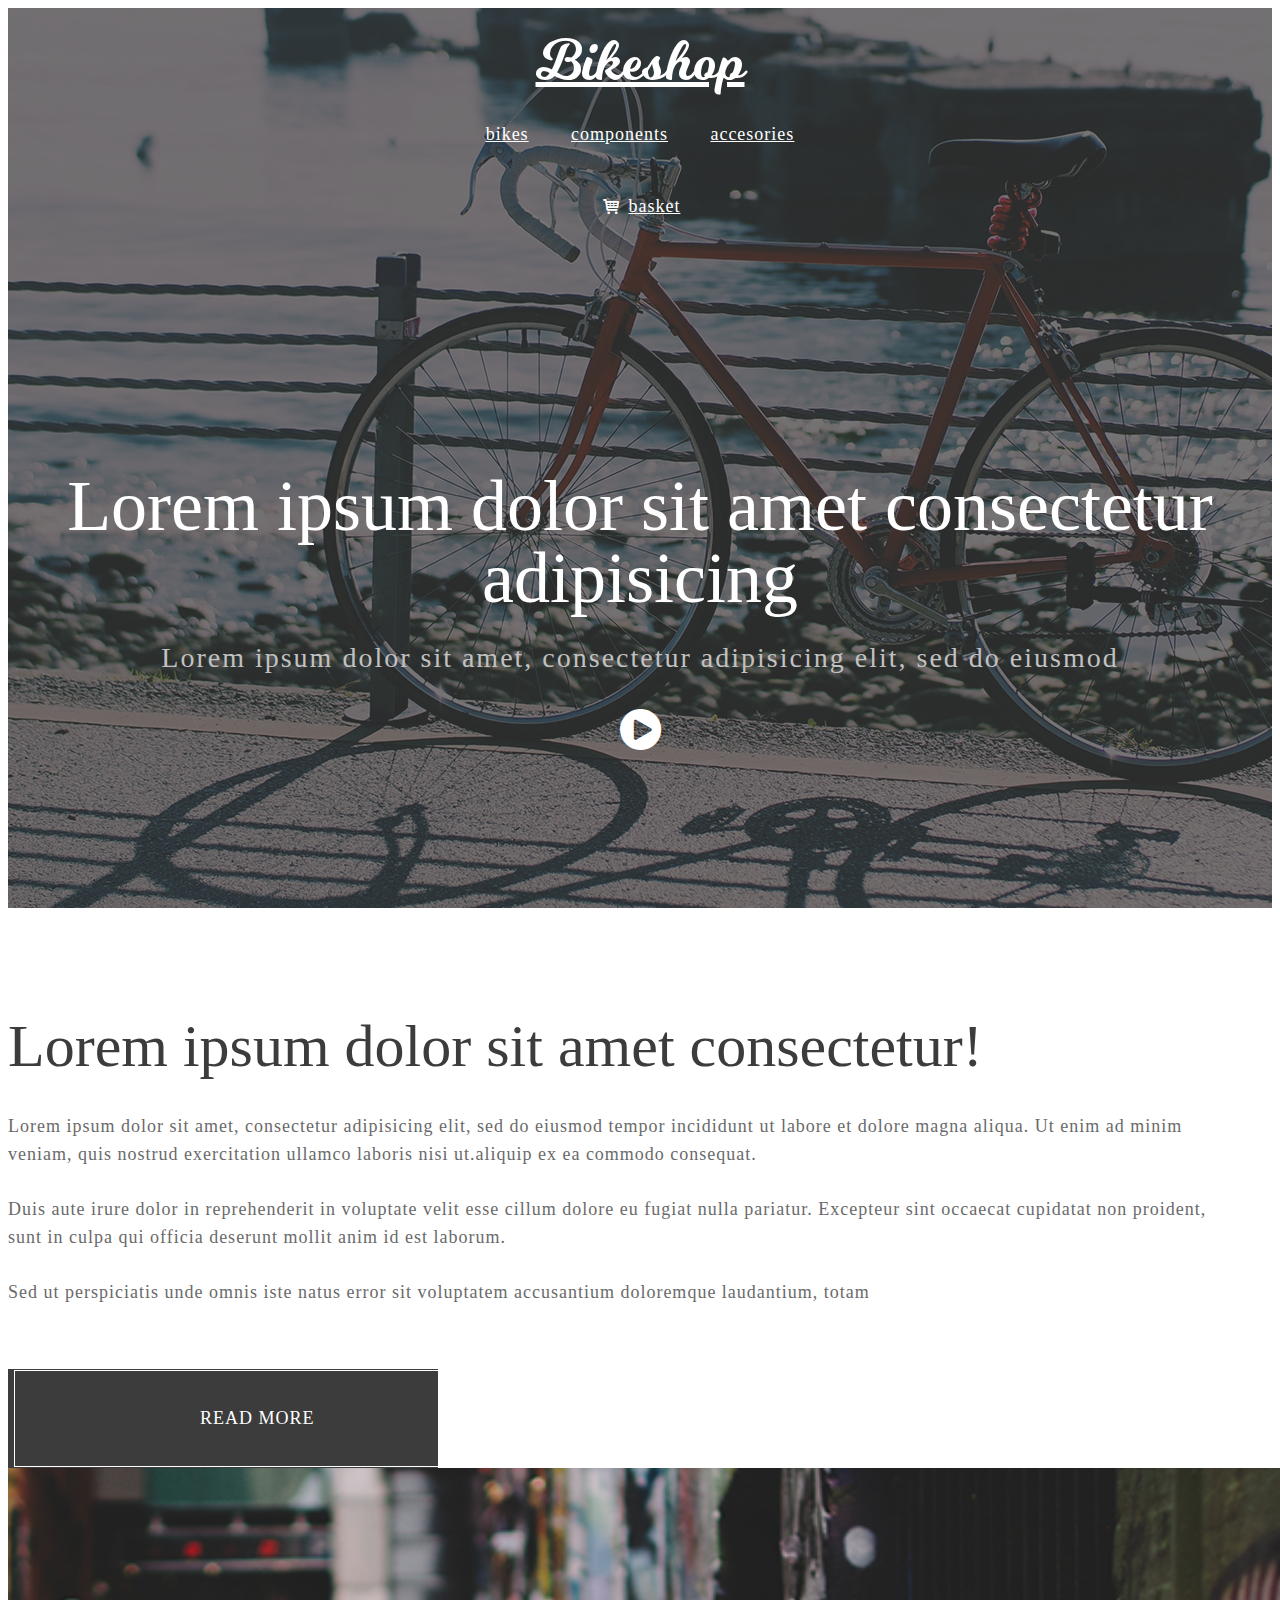
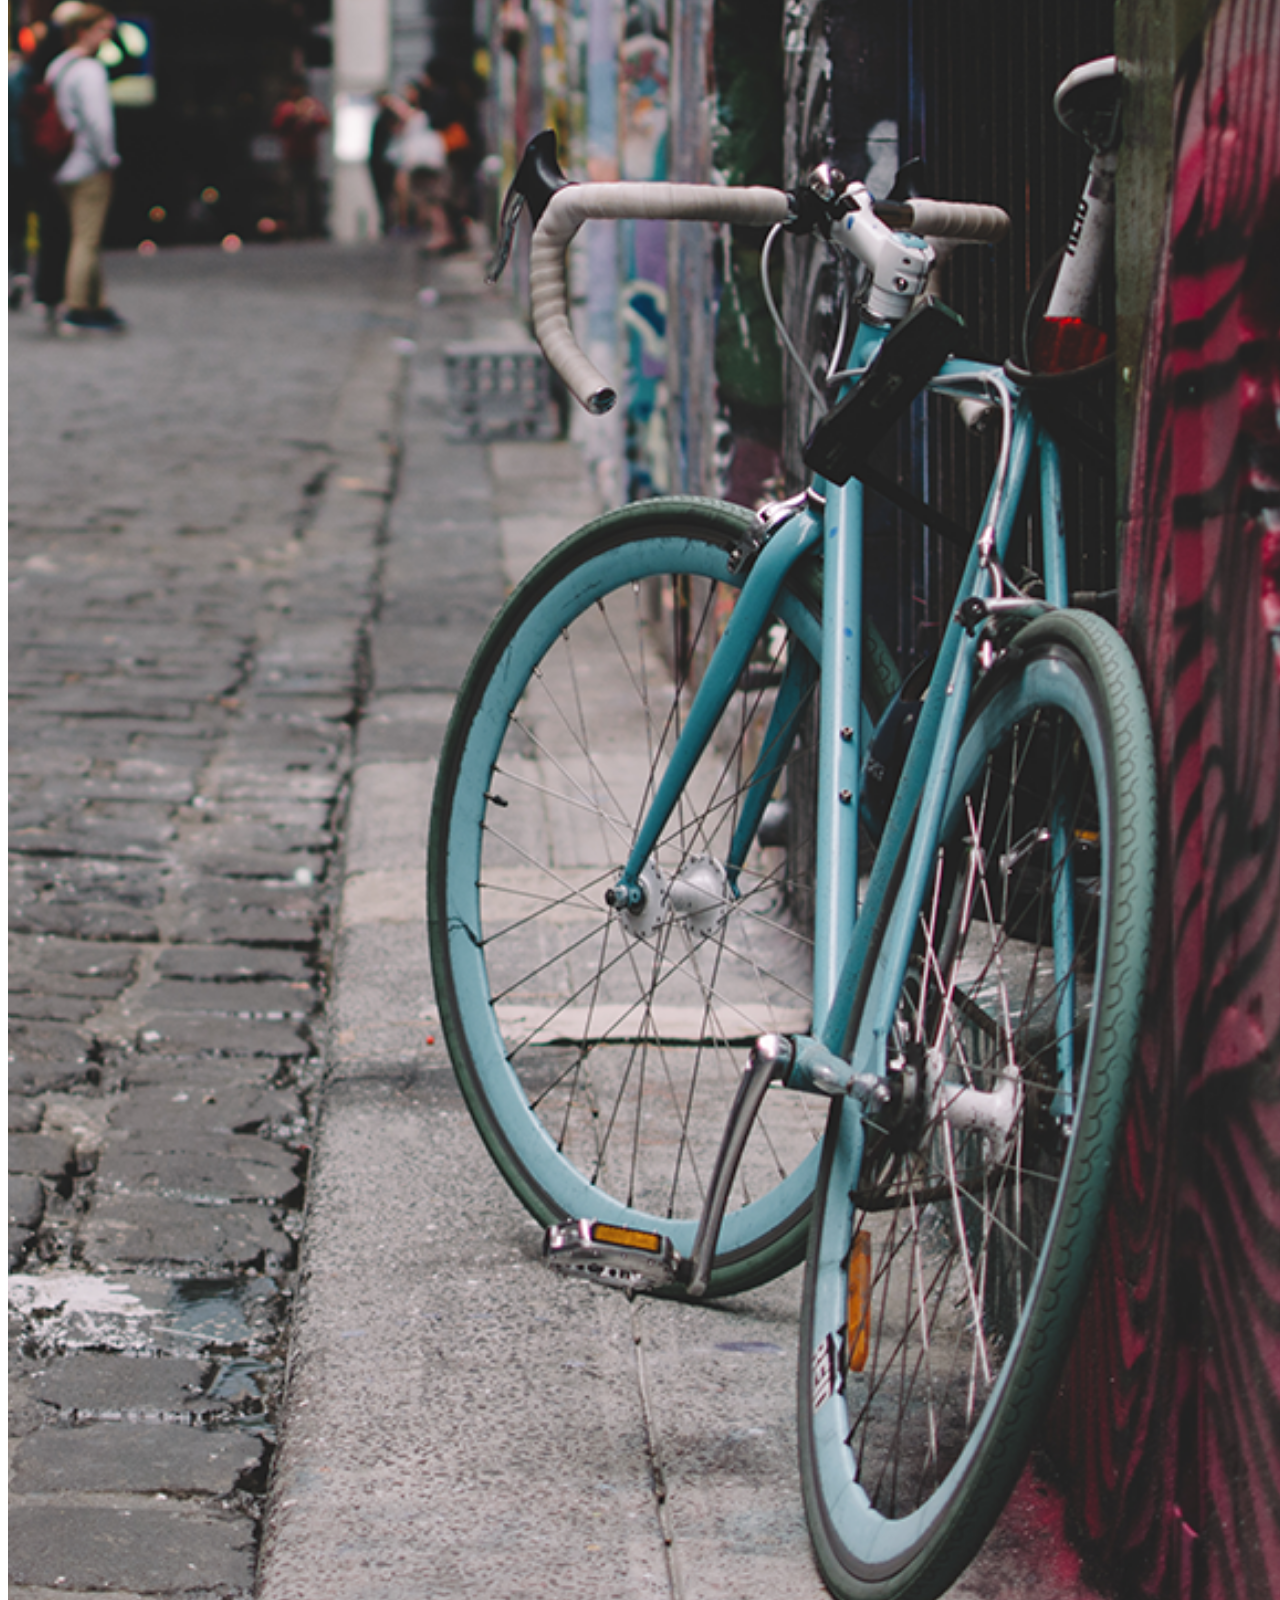
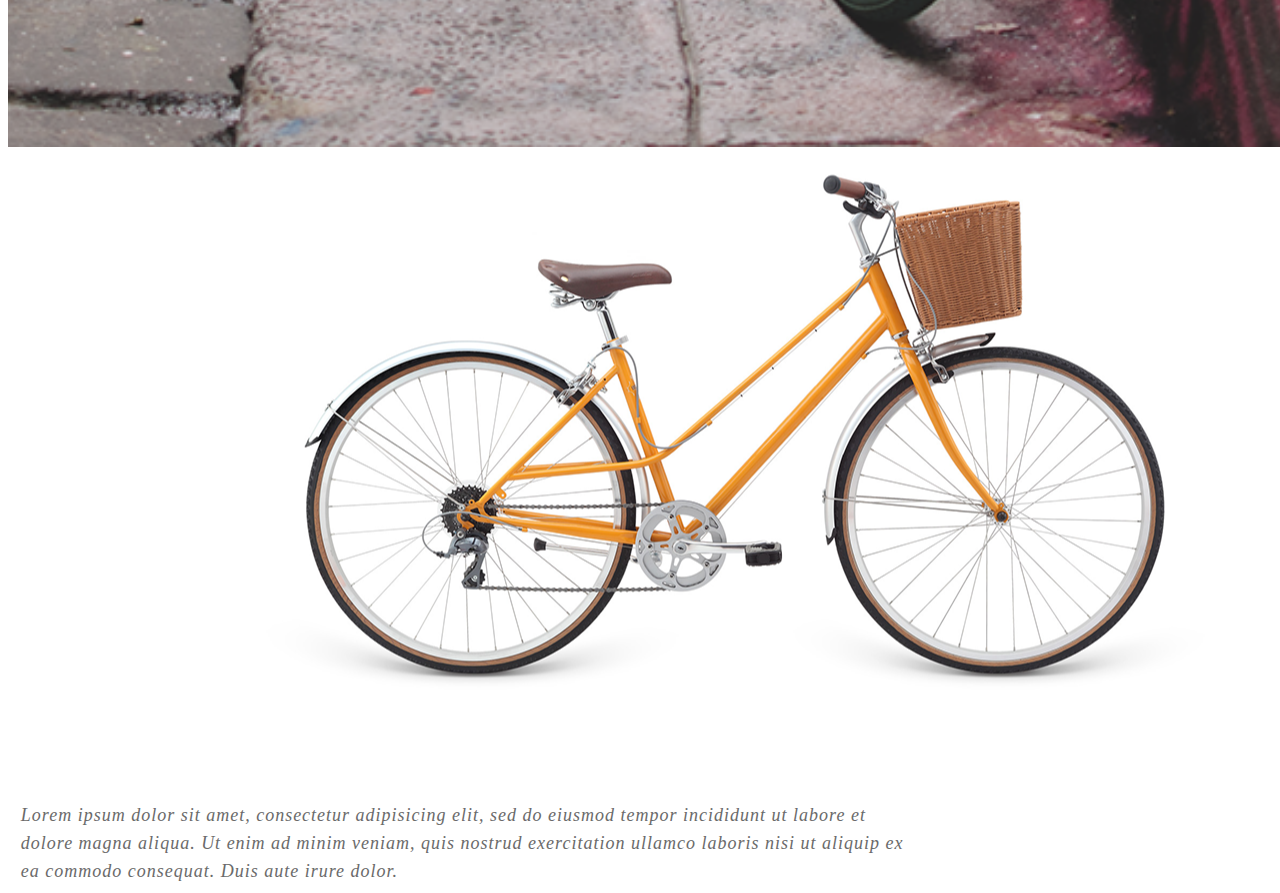
==== index.html @ 8b3dc857 "Add files" ====
<!DOCTYPE html>
<html lang="en">

<head>
    <meta charset="UTF-8">
    <meta name="viewport" content="width=device-width, initial-scale=1.0">
    <meta http-equiv="X-UA-Compatible" content="ie=edge">

    <title>Bikeshop</title>
    
    <!-- bootstrap & styles -->
    <link rel="stylesheet" href="main.css">
    <link rel="stylesheet" href="fontello/css/fontello.css">
    <link href="https://stackpath.bootstrapcdn.com/bootstrap/4.1.3/css/bootstrap.min.css" rel="stylesheet" integrity="sha384-MCw98/SFnGE8fJT3GXwEOngsV7Zt27NXFoaoApmYm81iuXoPkFOJwJ8ERdknLPMO" crossorigin="anonymous">
    
    
    
    

</head>

<body>

    <header>
        <div class="container-fluid">
            <div class="nav row">
                <div class="col-xl-4">
                    <a class="logo" href="index.html">Bikeshop</a>
                </div>
                <div class="col-xl-4">
                    <a class="menu" href="#">bikes</a>
                    <a class="menu" href="#">components</a>
                    <a class="menu" href="#">accesories</a>
                </div>
                <div class="col-xl-4">
                    <i class="icon-basket"></i>
                    <a class="basket" href="#">basket</a>
                </div>
            </div>
            <div class="content row justify-content-center">
                <div class="col-xl-8 ">
                    <h1>
                        Lorem ipsum dolor sit amet consectetur adipisicing
                    </h1>
                    <h3>
                        Lorem ipsum dolor sit amet, consectetur adipisicing elit, sed do eiusmod 
                    </h3>
                    <i class="icon-play-circled"></i>
                </div>
            </div>
        </div>
    </header>

    <section class="first-section">
        <div class="container">
            <div class="row">
                <div class="col-xl-6">
                    <h2>
                        Lorem ipsum dolor sit amet consectetur!
                    </h2>
                    <p>
                        Lorem ipsum dolor sit amet, consectetur adipisicing elit, sed do eiusmod tempor incididunt ut labore et dolore magna aliqua. Ut enim ad minim veniam, quis nostrud exercitation ullamco laboris nisi ut.aliquip ex ea commodo consequat. 
                    </p>
                    <p>
                        Duis aute irure dolor in reprehenderit in voluptate velit esse cillum dolore eu fugiat nulla pariatur. Excepteur sint occaecat cupidatat non proident, sunt in culpa qui officia deserunt mollit anim id est laborum.
                    </p>
                    <p>
                        Sed ut perspiciatis unde omnis iste natus error sit voluptatem accusantium doloremque laudantium, totam 
                    </p>
                    <button>
                        <p>READ MORE</p> 
                    </button>
                </div>
                <div class="col-xl-6">
                    <img src="pictures/bike1.png">
                </div>
            </div>
        </div>
    </section>
    <section class="second-section">
        <div class="container-fluid">
            <div class="row">
                <div class="col-xl-6 left">
                </div>
                <div class="col-xl-6 right">
                    <p>
                        Lorem ipsum dolor sit amet, consectetur adipisicing elit, sed do eiusmod tempor incididunt ut labore et dolore magna aliqua. Ut enim ad minim veniam, quis nostrud exercitation ullamco laboris nisi ut aliquip ex ea commodo consequat. Duis aute irure dolor.
                    </p>
                </div>
            </div>
        </div>
    </section>
</body>
</html>
---- main.css ----
@font-face {
  font-family: "Milkshake";
  src: url(fonts/Milkshake\ 400.ttf); }
body {
  background-color: #fff; }

header .container-fluid {
  background-image: url("pictures/bike0.png");
  background-repeat: no-repeat;
  background-position: center;
  height: 100vh; }
  header .container-fluid .nav {
    padding-top: 2vh; }
    header .container-fluid .nav .col-xl-4 {
      text-align: center; }
      header .container-fluid .nav .col-xl-4 a {
        line-height: 72px; }
      header .container-fluid .nav .col-xl-4 .logo {
        font-size: 56px;
        color: #fff;
        font-family: "Milkshake"; }
      header .container-fluid .nav .col-xl-4 .menu:nth-child(2) {
        margin: 0 3vw; }
      header .container-fluid .nav .col-xl-4 .menu {
        font-size: 18px;
        letter-spacing: 1px;
        color: #ffffff;
        font-family: "Ubuntu";
        font-weight: 400; }
      header .container-fluid .nav .col-xl-4 .icon-basket {
        color: #fff;
        padding-right: 0.2vw; }
      header .container-fluid .nav .col-xl-4 .basket {
        font-size: 18px;
        letter-spacing: 1px;
        color: #ffffff;
        font-family: "Ubuntu";
        font-weight: 400; }
  header .container-fluid .content {
    position: relative;
    top: 28%;
    transform: translateY(-25%); }
    header .container-fluid .content .col-xl-8 {
      text-align: center; }
      header .container-fluid .content .col-xl-8 h1 {
        font-size: 72px;
        line-height: 72px;
        color: #fff;
        font-family: "Old Standard TT";
        font-weight: 400;
        margin-bottom: 2vh; }
      header .container-fluid .content .col-xl-8 h3 {
        font-size: 28px;
        letter-spacing: 2px;
        color: #c2c1c1;
        font-family: "Ubuntu";
        font-weight: 300; }
      header .container-fluid .content .col-xl-8 .icon-play-circled {
        color: #fff;
        font-size: -webkit-xxx-large;
        transition: .5s ease-in-out; }
        header .container-fluid .content .col-xl-8 .icon-play-circled:hover {
          color: #3c3c3c; }

.first-section {
  margin-top: 12vh; }
  .first-section .container .row .col-xl-6 h2 {
    font-size: 60px;
    line-height: 60px;
    color: #3c3c3c;
    font-family: "Old Standard TT";
    font-weight: 400;
    margin: 10vh 0 4vh 0; }
  .first-section .container .row .col-xl-6 p:nth-child(3) {
    padding: 1vh 0; }
  .first-section .container .row .col-xl-6 p {
    font-size: 18px;
    letter-spacing: 1px;
    line-height: 28px;
    color: #6a6a6a;
    font-family: "Ubuntu";
    font-weight: 300;
    width: 95%; }
  .first-section .container .row .col-xl-6 button {
    width: 34%;
    height: 9%;
    margin-top: 5vh;
    border: none;
    font-size: 18px;
    letter-spacing: 1px;
    color: #ffffff;
    background-color: #3c3c3c;
    font-family: "Ubuntu";
    font-weight: 400; }
    .first-section .container .row .col-xl-6 button p {
      text-align: center;
      width: 100%;
      margin: auto;
      color: #fff;
      border: 1px solid #fff;
      padding: 8%; }
  .first-section .container .row .col-xl-6 img {
    width: 120%; }

.second-section .container-fluid .row .left {
  content: "";
  background-image: url("pictures/bike2.png");
  background-repeat: no-repeat;
  background-position: right;
  height: 560px; }
.second-section .container-fluid .row .right p {
  font-size: 18px;
  letter-spacing: 1px;
  line-height: 28px;
  color: #6a6a6a;
  font-family: "Ubuntu";
  font-weight: 300;
  width: 70%;
  margin: 10vh 0 0 1vw;
  font-style: italic; }

/*# sourceMappingURL=main.css.map */
---- fontello/css/fontello.css ----
@font-face {
  font-family: 'fontello';
  src: url('../font/fontello.eot?78128452');
  src: url('../font/fontello.eot?78128452#iefix') format('embedded-opentype'),
       url('../font/fontello.woff2?78128452') format('woff2'),
       url('../font/fontello.woff?78128452') format('woff'),
       url('../font/fontello.ttf?78128452') format('truetype'),
       url('../font/fontello.svg?78128452#fontello') format('svg');
  font-weight: normal;
  font-style: normal;
}
/* Chrome hack: SVG is rendered more smooth in Windozze. 100% magic, uncomment if you need it. */
/* Note, that will break hinting! In other OS-es font will be not as sharp as it could be */
/*
@media screen and (-webkit-min-device-pixel-ratio:0) {
  @font-face {
    font-family: 'fontello';
    src: url('../font/fontello.svg?78128452#fontello') format('svg');
  }
}
*/
 
 [class^="icon-"]:before, [class*=" icon-"]:before {
  font-family: "fontello";
  font-style: normal;
  font-weight: normal;
  speak: none;
 
  display: inline-block;
  text-decoration: inherit;
  width: 1em;
  margin-right: .2em;
  text-align: center;
  /* opacity: .8; */
 
  /* For safety - reset parent styles, that can break glyph codes*/
  font-variant: normal;
  text-transform: none;
 
  /* fix buttons height, for twitter bootstrap */
  line-height: 1em;
 
  /* Animation center compensation - margins should be symmetric */
  /* remove if not needed */
  margin-left: .2em;
 
  /* you can be more comfortable with increased icons size */
  /* font-size: 120%; */
 
  /* Font smoothing. That was taken from TWBS */
  -webkit-font-smoothing: antialiased;
  -moz-osx-font-smoothing: grayscale;
 
  /* Uncomment for 3D effect */
  /* text-shadow: 1px 1px 1px rgba(127, 127, 127, 0.3); */
}
 
.icon-basket:before { content: '\e800'; } /* '' */
.icon-play-circled:before { content: '\f144'; } /* '' */
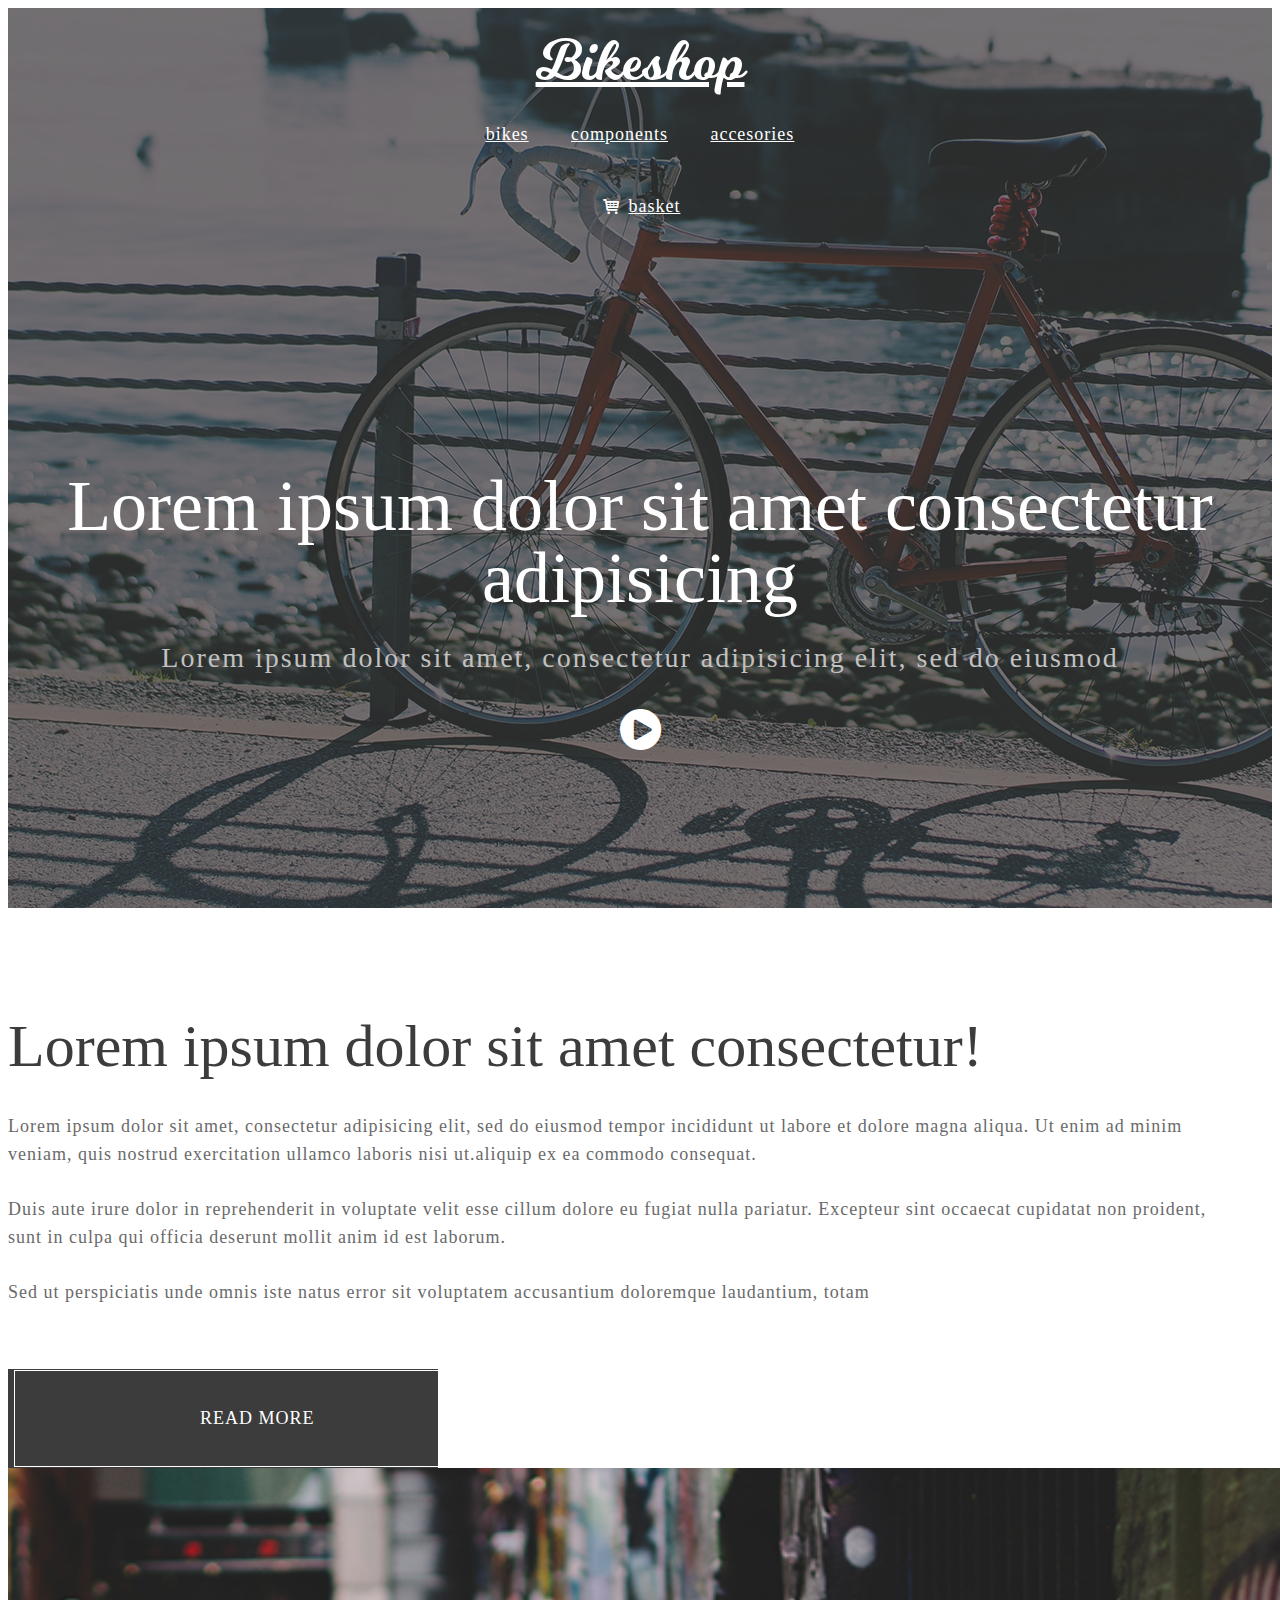
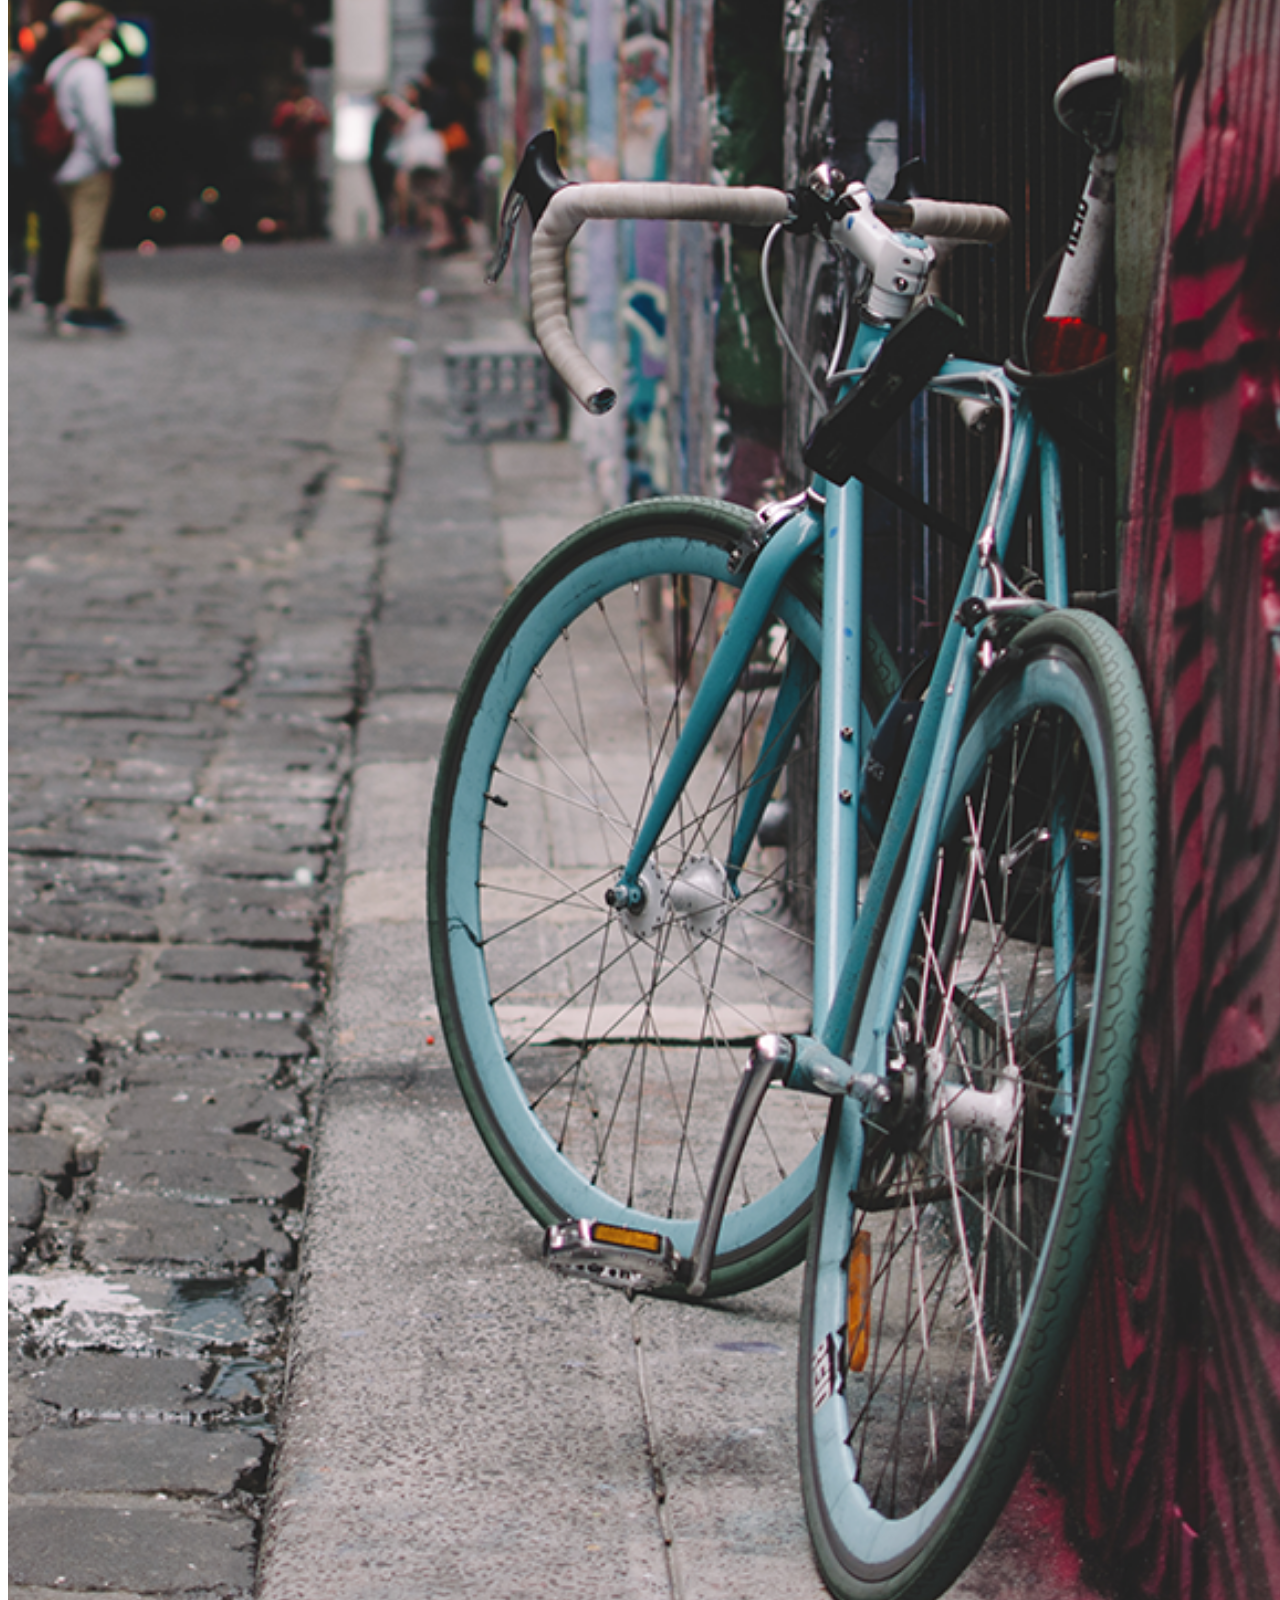
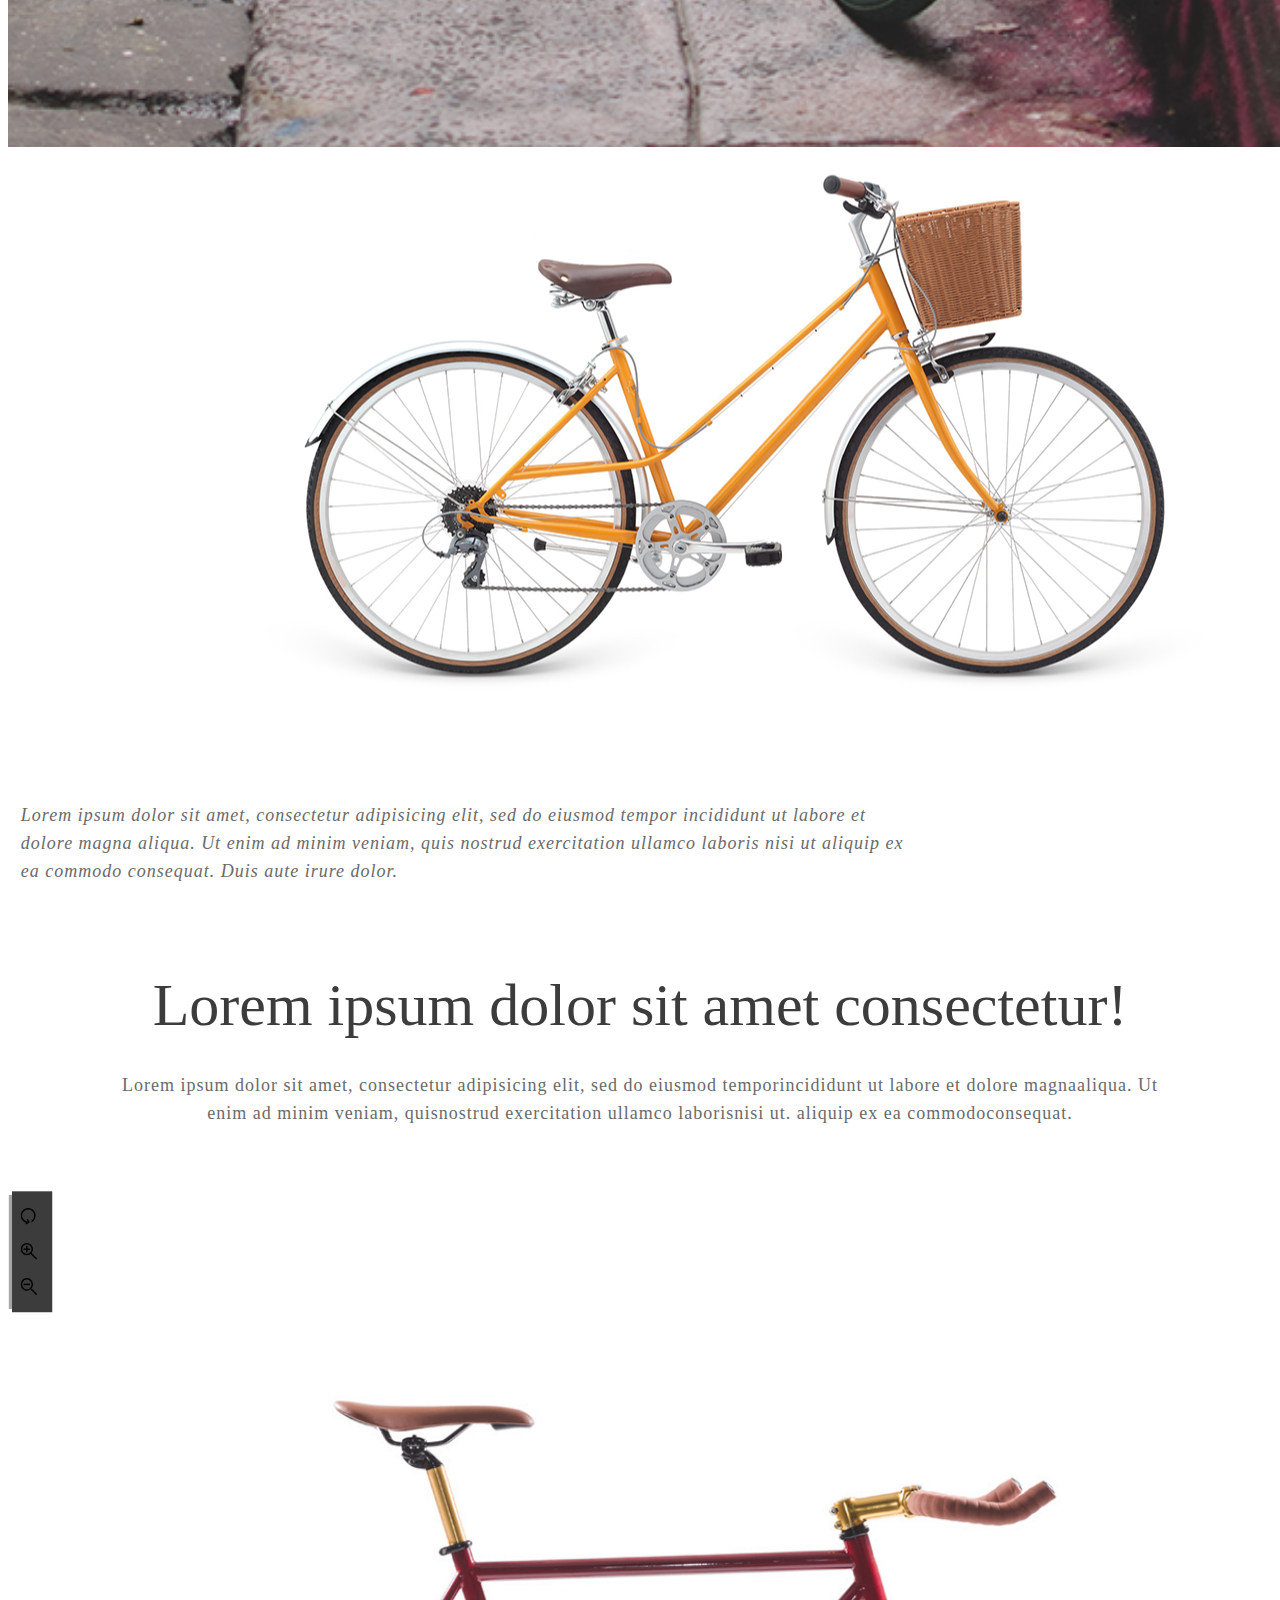
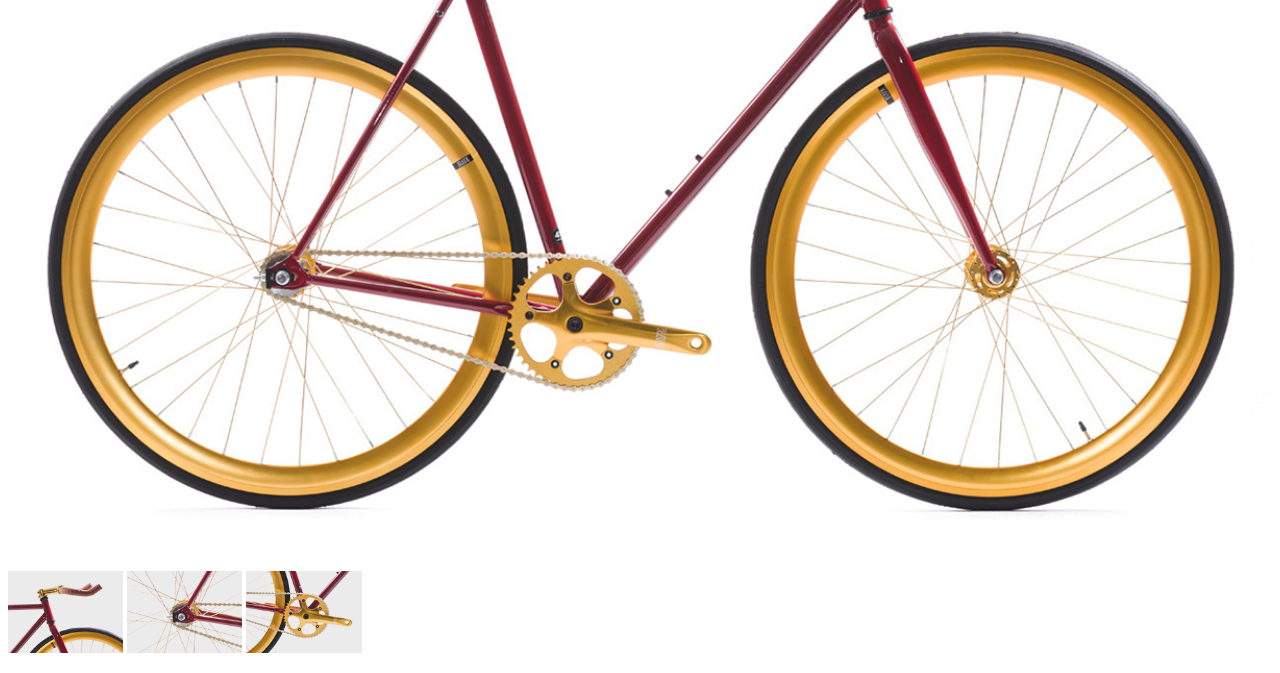
==== commit 8b6ec56f: "add third-section" ====
--- a/index.html
+++ b/index.html
@@ -90,5 +90,33 @@
             </div>
         </div>
     </section>
+    <section class="third-section">
+        <div class="container">
+            <div class="row">
+                
+                <h2>
+                    Lorem ipsum dolor sit amet consectetur!
+                </h2>
+                <p>
+                    Lorem ipsum dolor sit amet, consectetur adipisicing elit, sed do eiusmod temporincididunt ut labore et dolore magnaaliqua. Ut enim ad minim veniam, quisnostrud exercitation ullamco laborisnisi ut. aliquip ex ea commodoconsequat. 
+                </p>
+            </div>
+        </div>
+        <div class="container-fluid">
+            <div class="row">
+                <div class="col d-flex align-items-start justify-content-center flex-column">
+                    <img class="p1" src="pictures/bike3.png">
+                </div>
+                <div class="col-xl-8">
+                    <img src="pictures/bike4.png">
+                </div>
+                <div class="col d-flex align-items-end justify-content-center flex-column">
+                    <img class="p-2" src="pictures/bike5.png">
+                    <img class="p-2" src="pictures/bike6.png">
+                    <img class="p-2" src="pictures/bike7.png">
+                </div>
+            </div>
+        </div>
+    </section>
 </body>
 </html>--- a/main.css
+++ b/main.css
@@ -119,4 +119,33 @@
   margin: 10vh 0 0 1vw;
   font-style: italic; }
 
+.third-section .container .row h2 {
+  font-size: 60px;
+  line-height: 60px;
+  color: #3c3c3c;
+  font-family: "Old Standard TT";
+  font-weight: 400;
+  text-align: center;
+  margin: 10vh auto 4vh auto; }
+.third-section .container .row p {
+  font-size: 18px;
+  letter-spacing: 1px;
+  line-height: 28px;
+  color: #6a6a6a;
+  font-family: "Ubuntu";
+  font-weight: 300;
+  width: 82%;
+  margin: 0 auto 7vh auto;
+  text-align: center; }
+.third-section .container-fluid .row .col, .third-section .container-fluid .row .col-xl-8 {
+  padding-right: 0;
+  padding-left: 0; }
+.third-section .container-fluid .row .col .p1 {
+  width: 3.5vw; }
+.third-section .container-fluid .row .col .p-2 {
+  padding: 0.5rem 0 !important;
+  width: 9vw; }
+.third-section .container-fluid .row .col-xl-8 img {
+  width: 100%; }
+
 /*# sourceMappingURL=main.css.map */
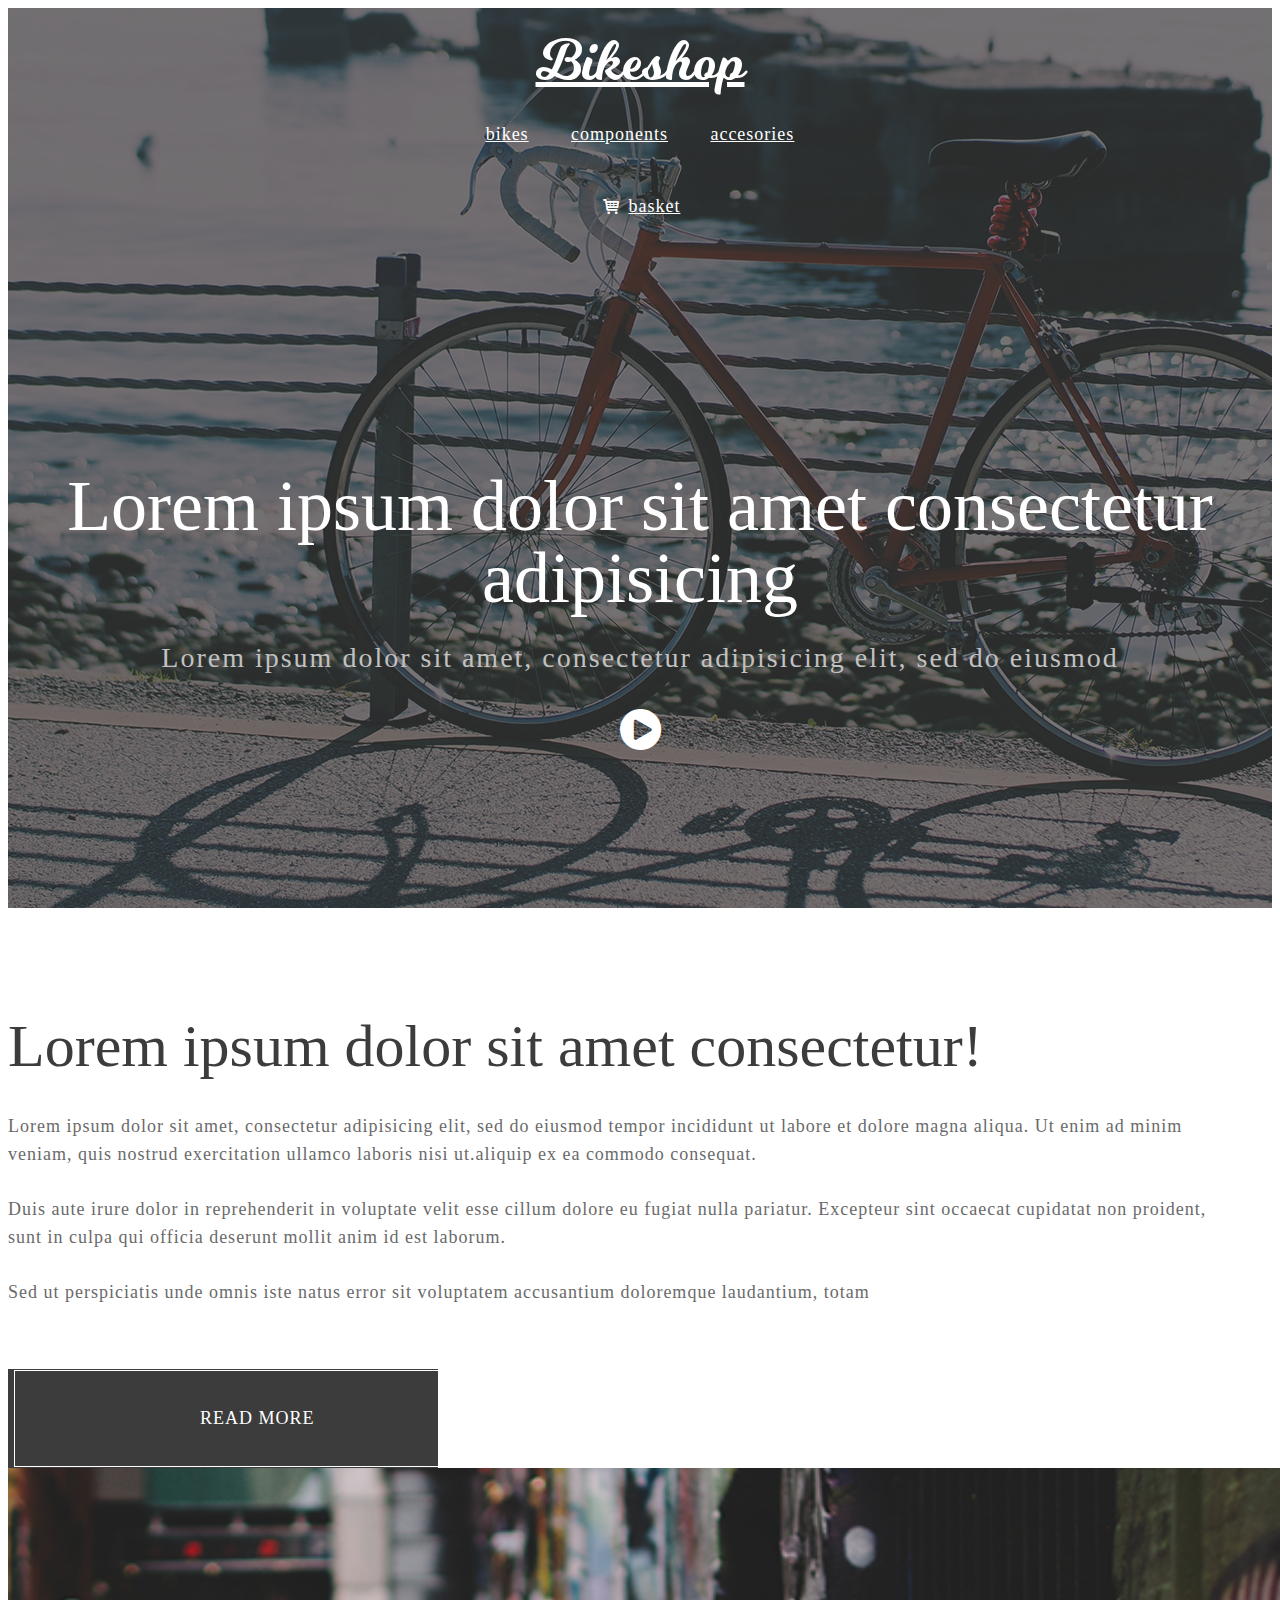
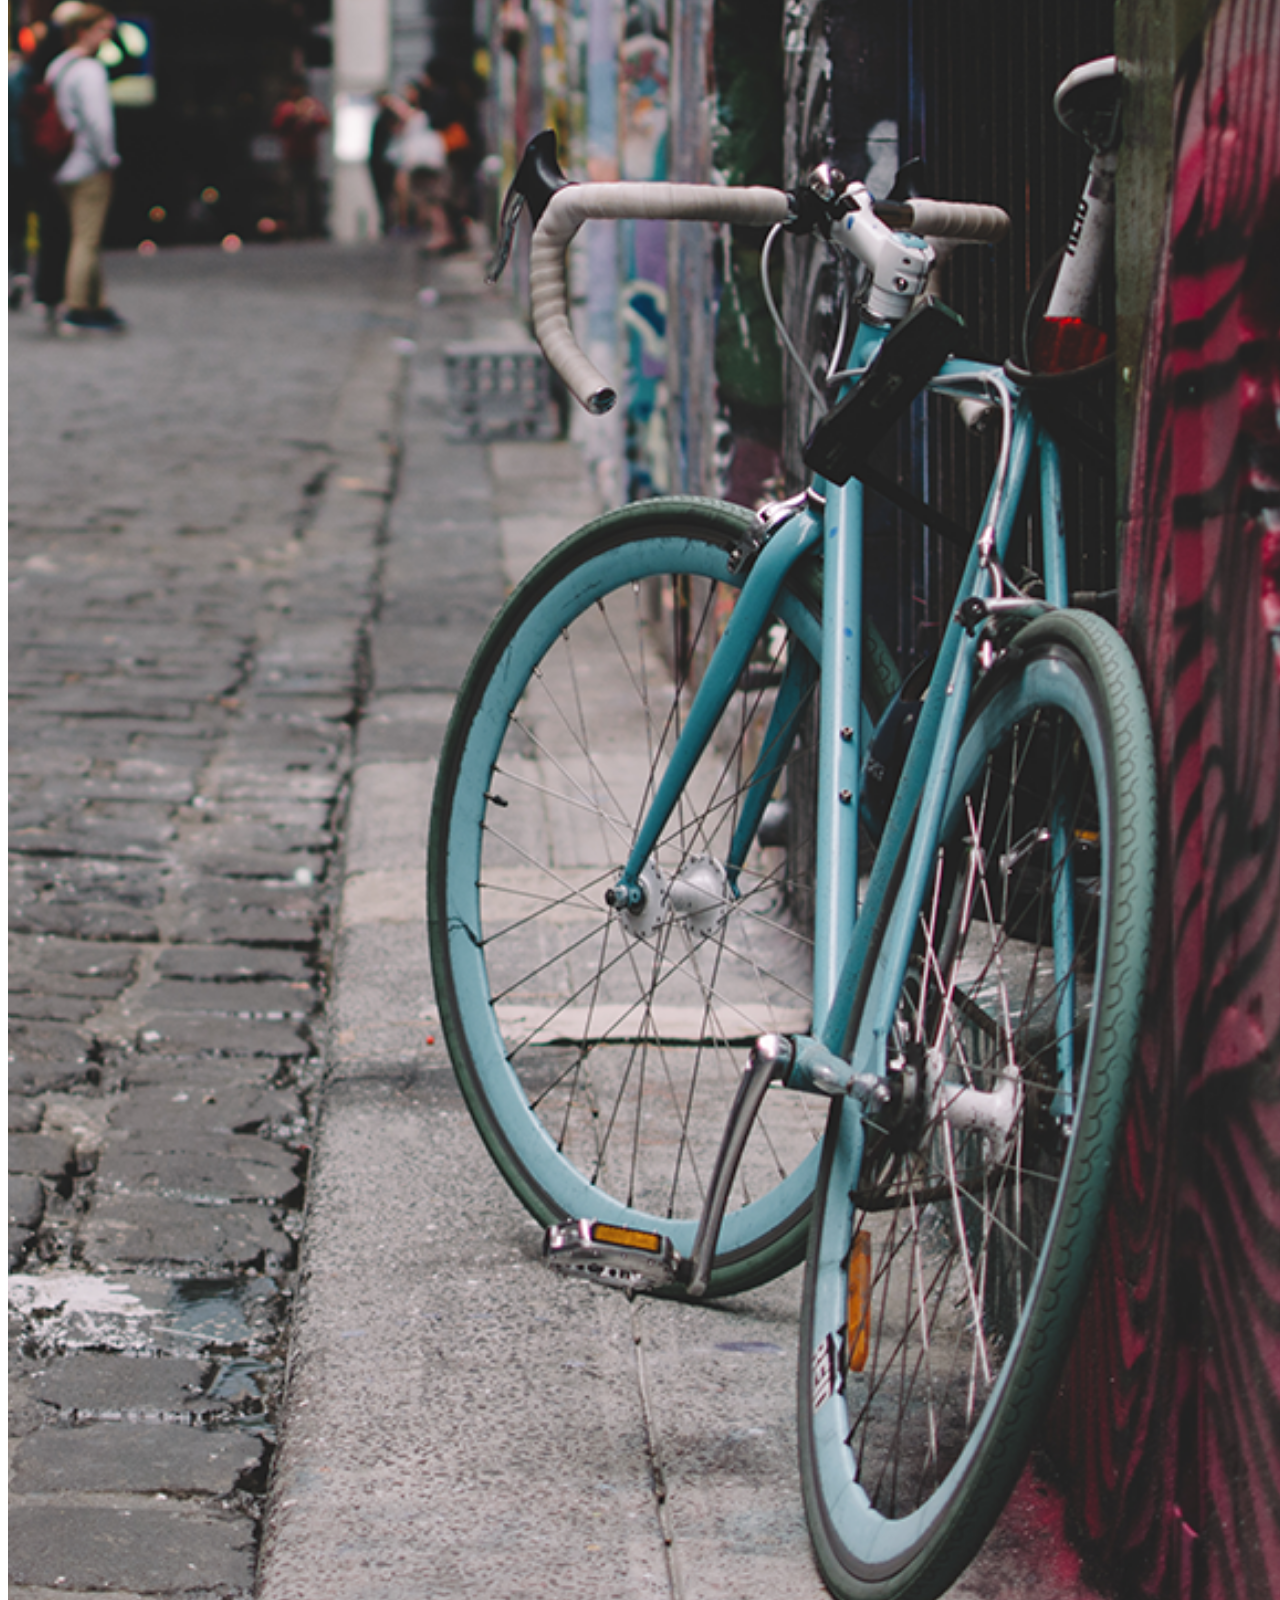
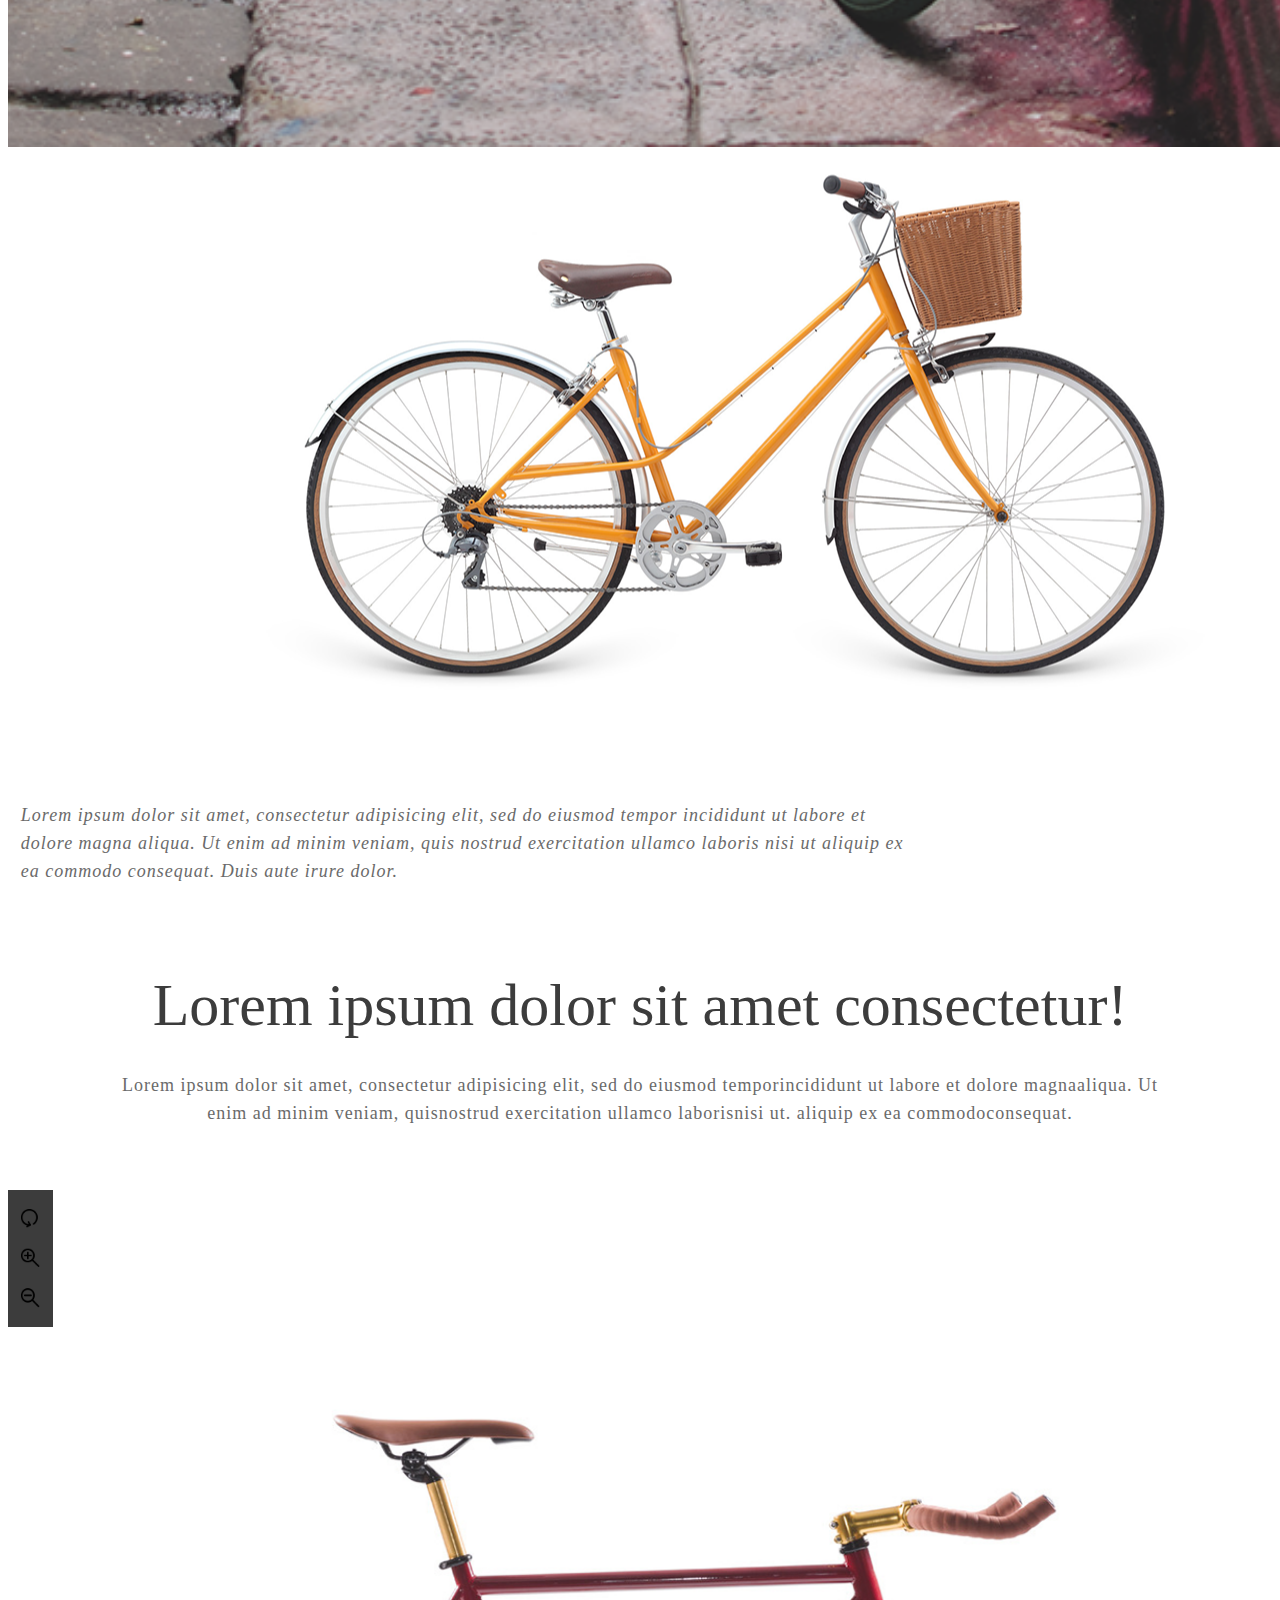
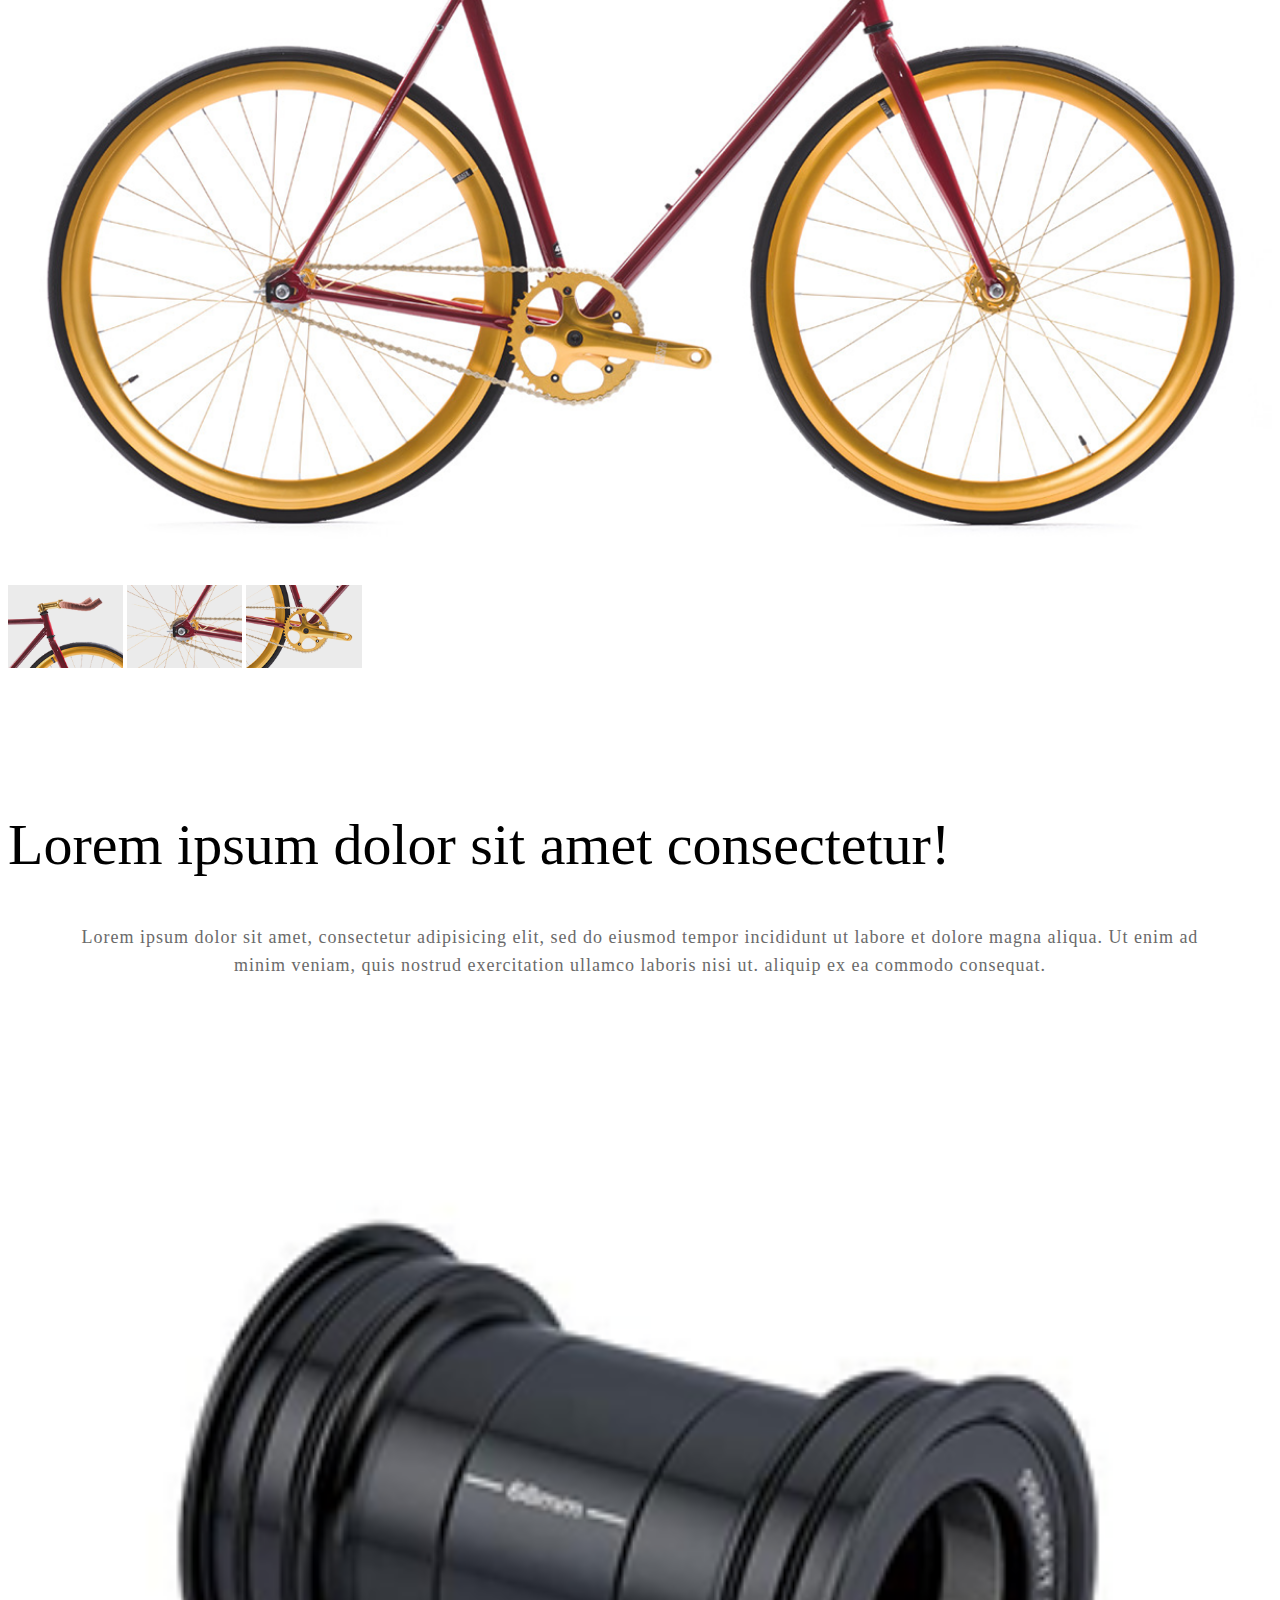
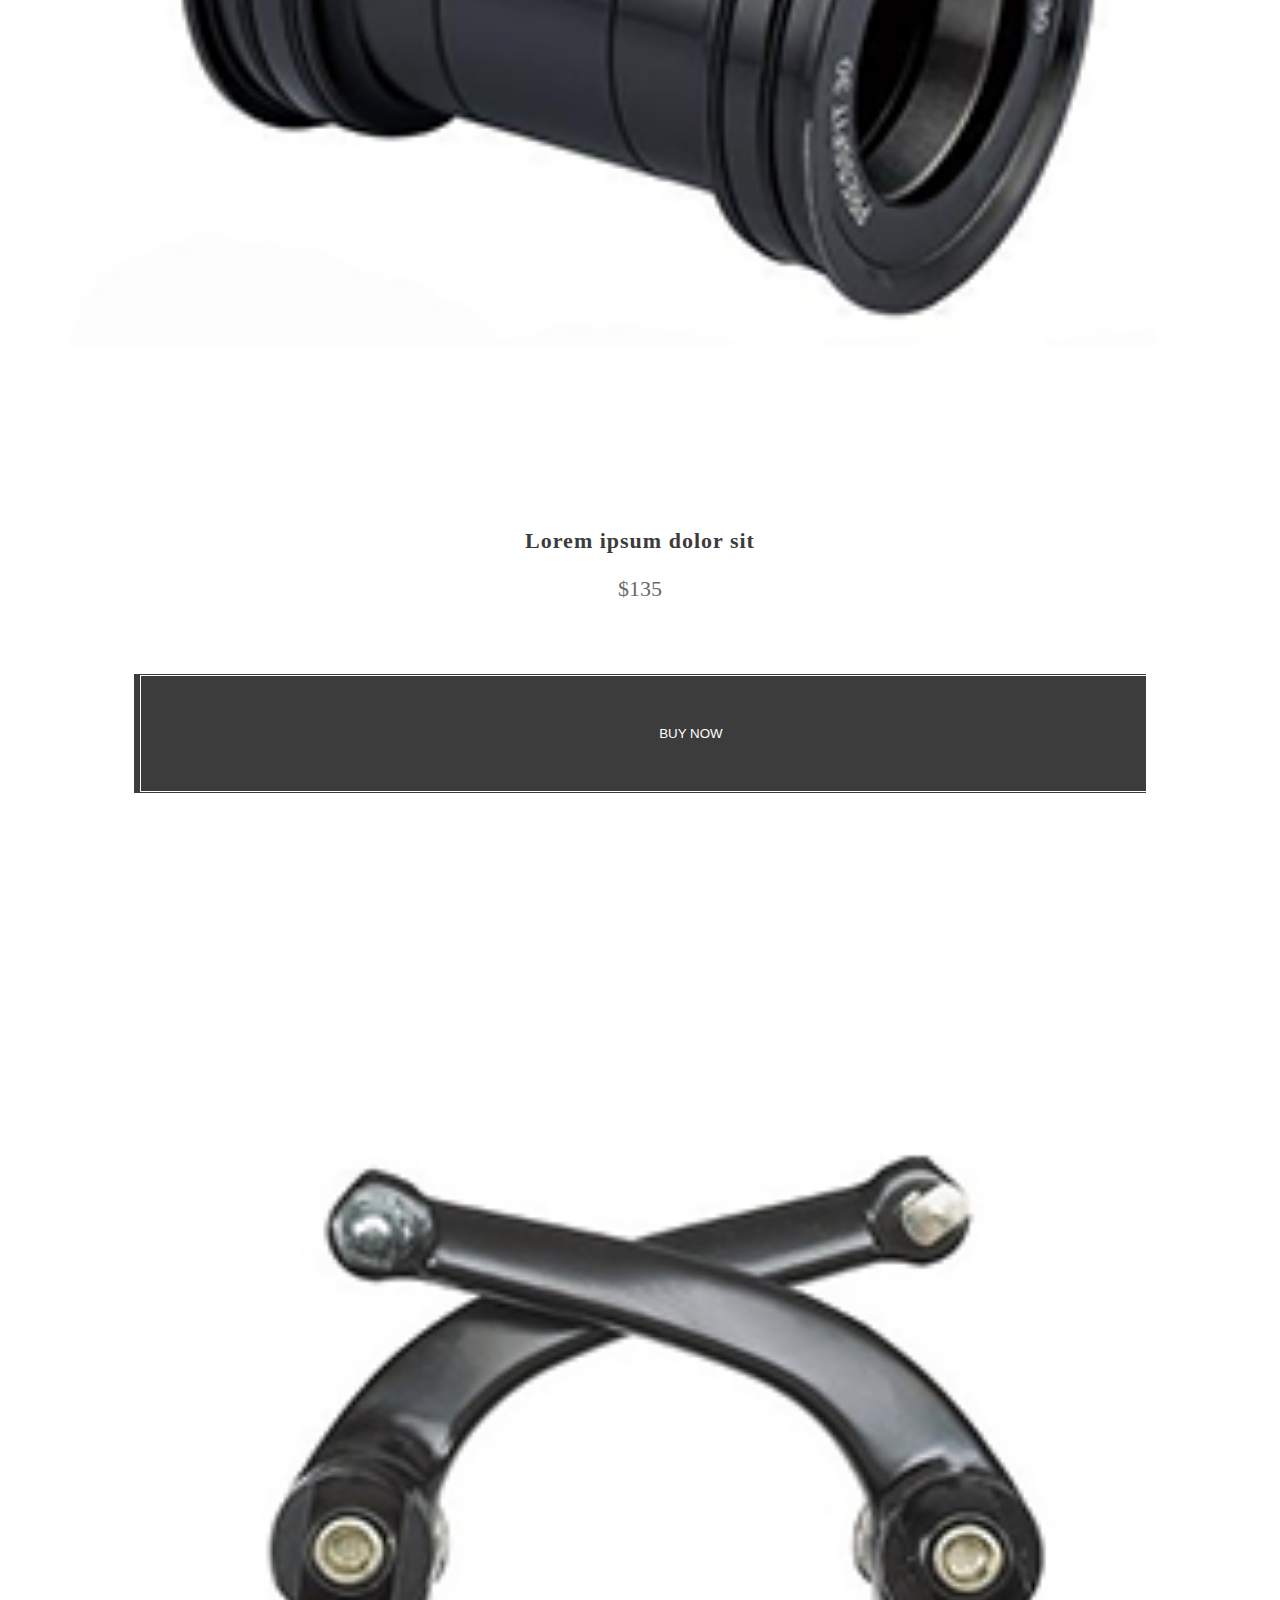
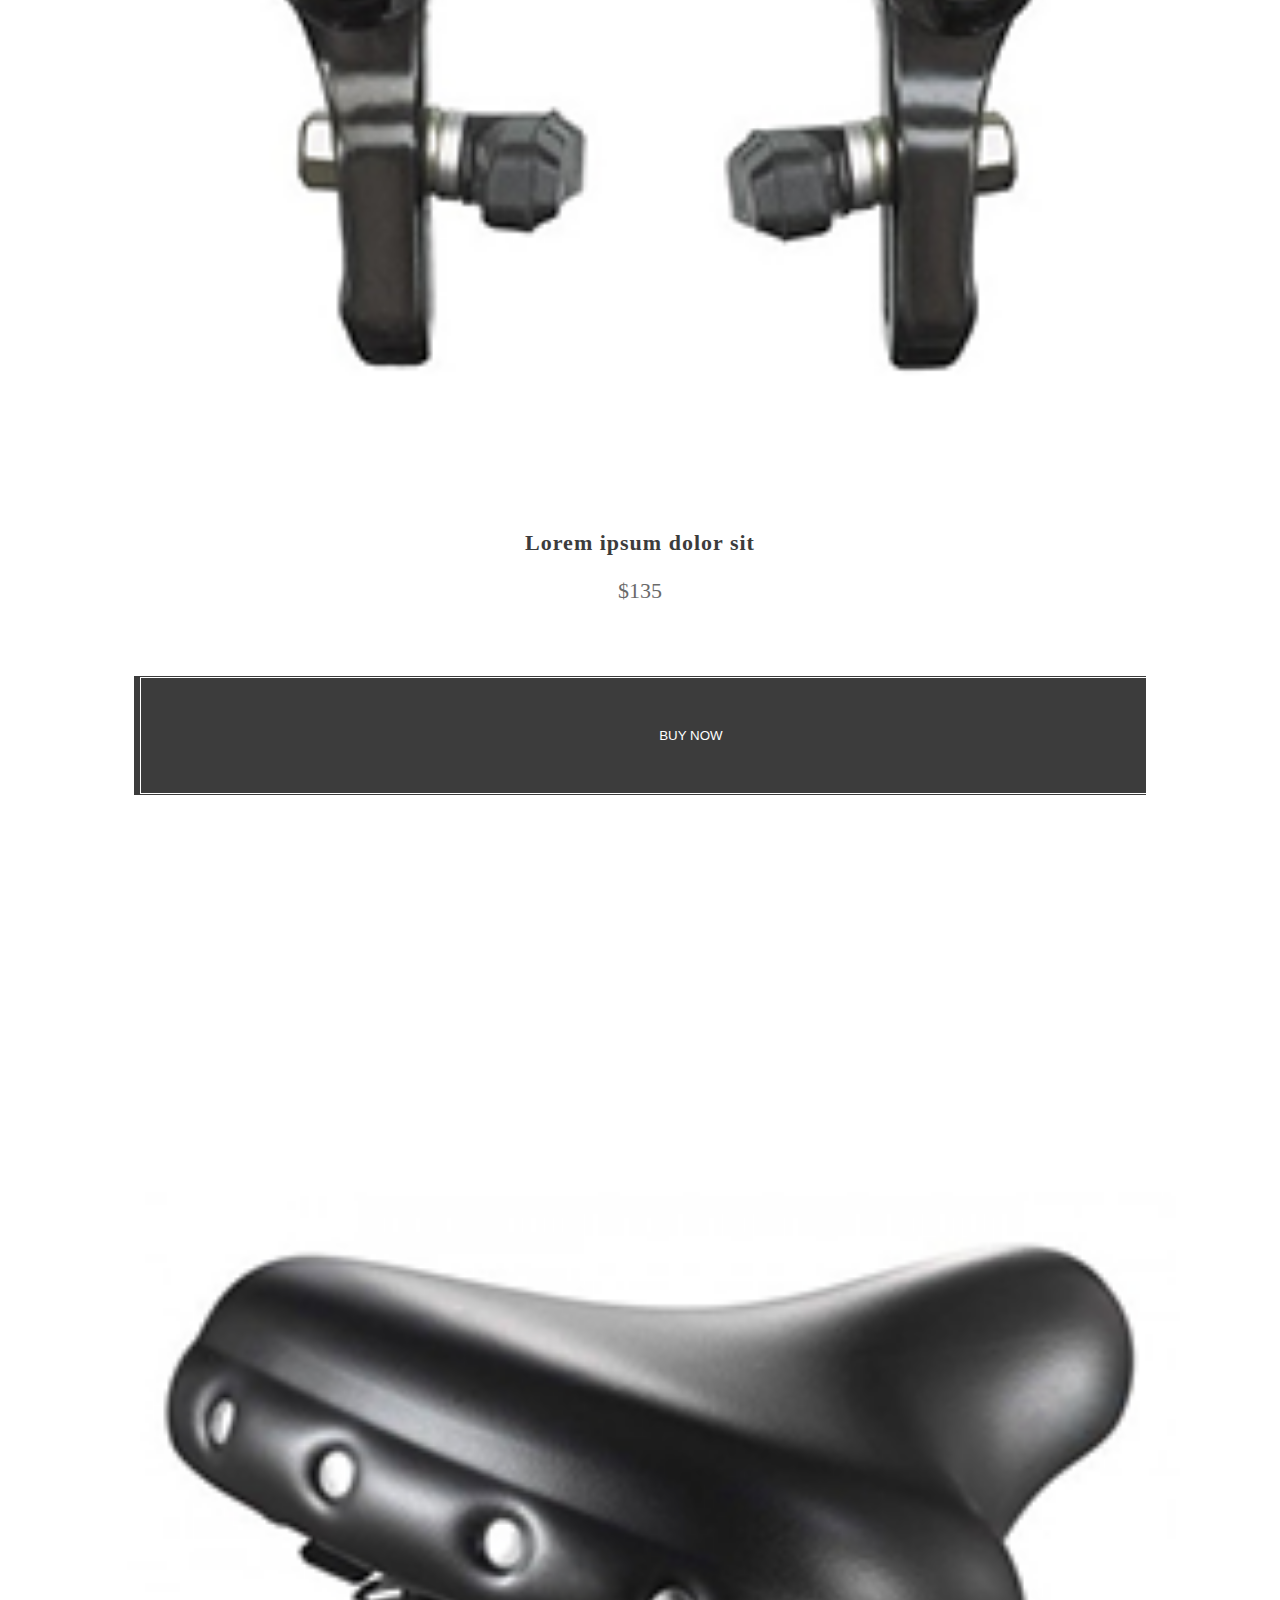
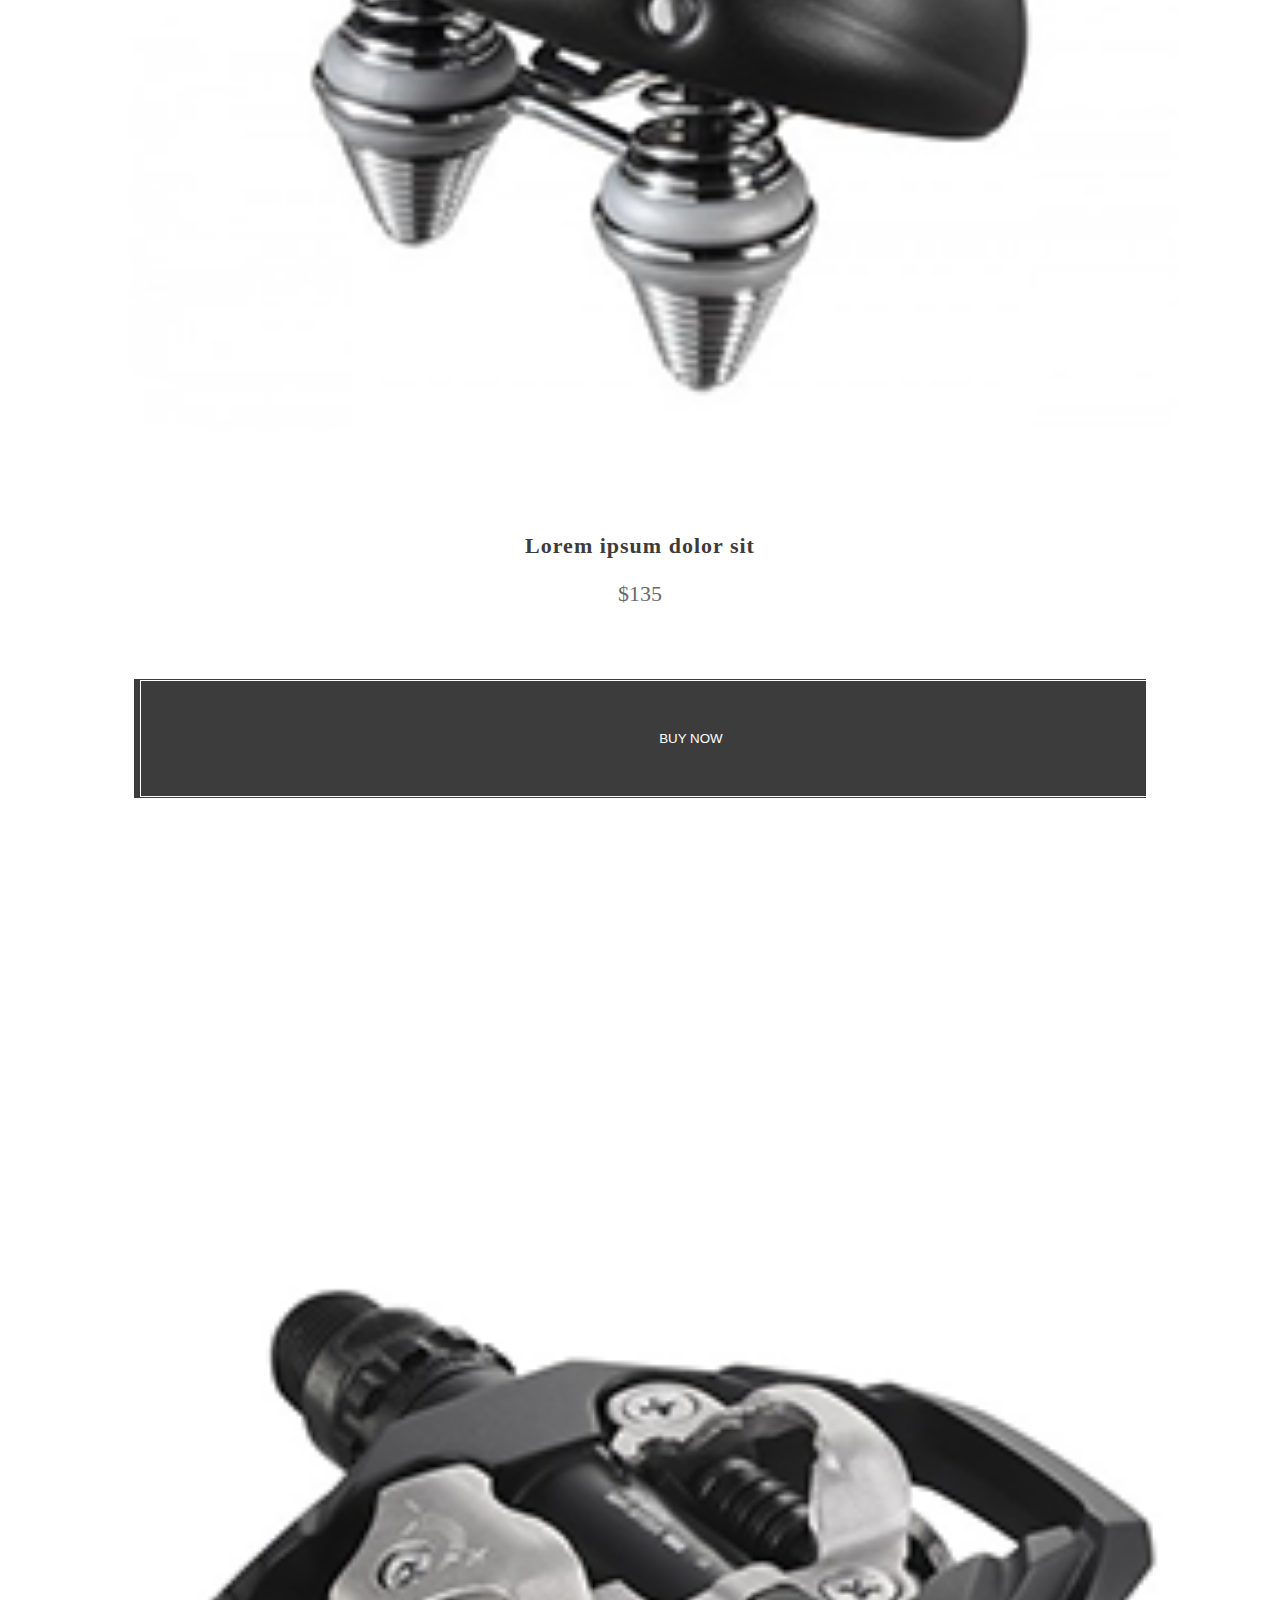
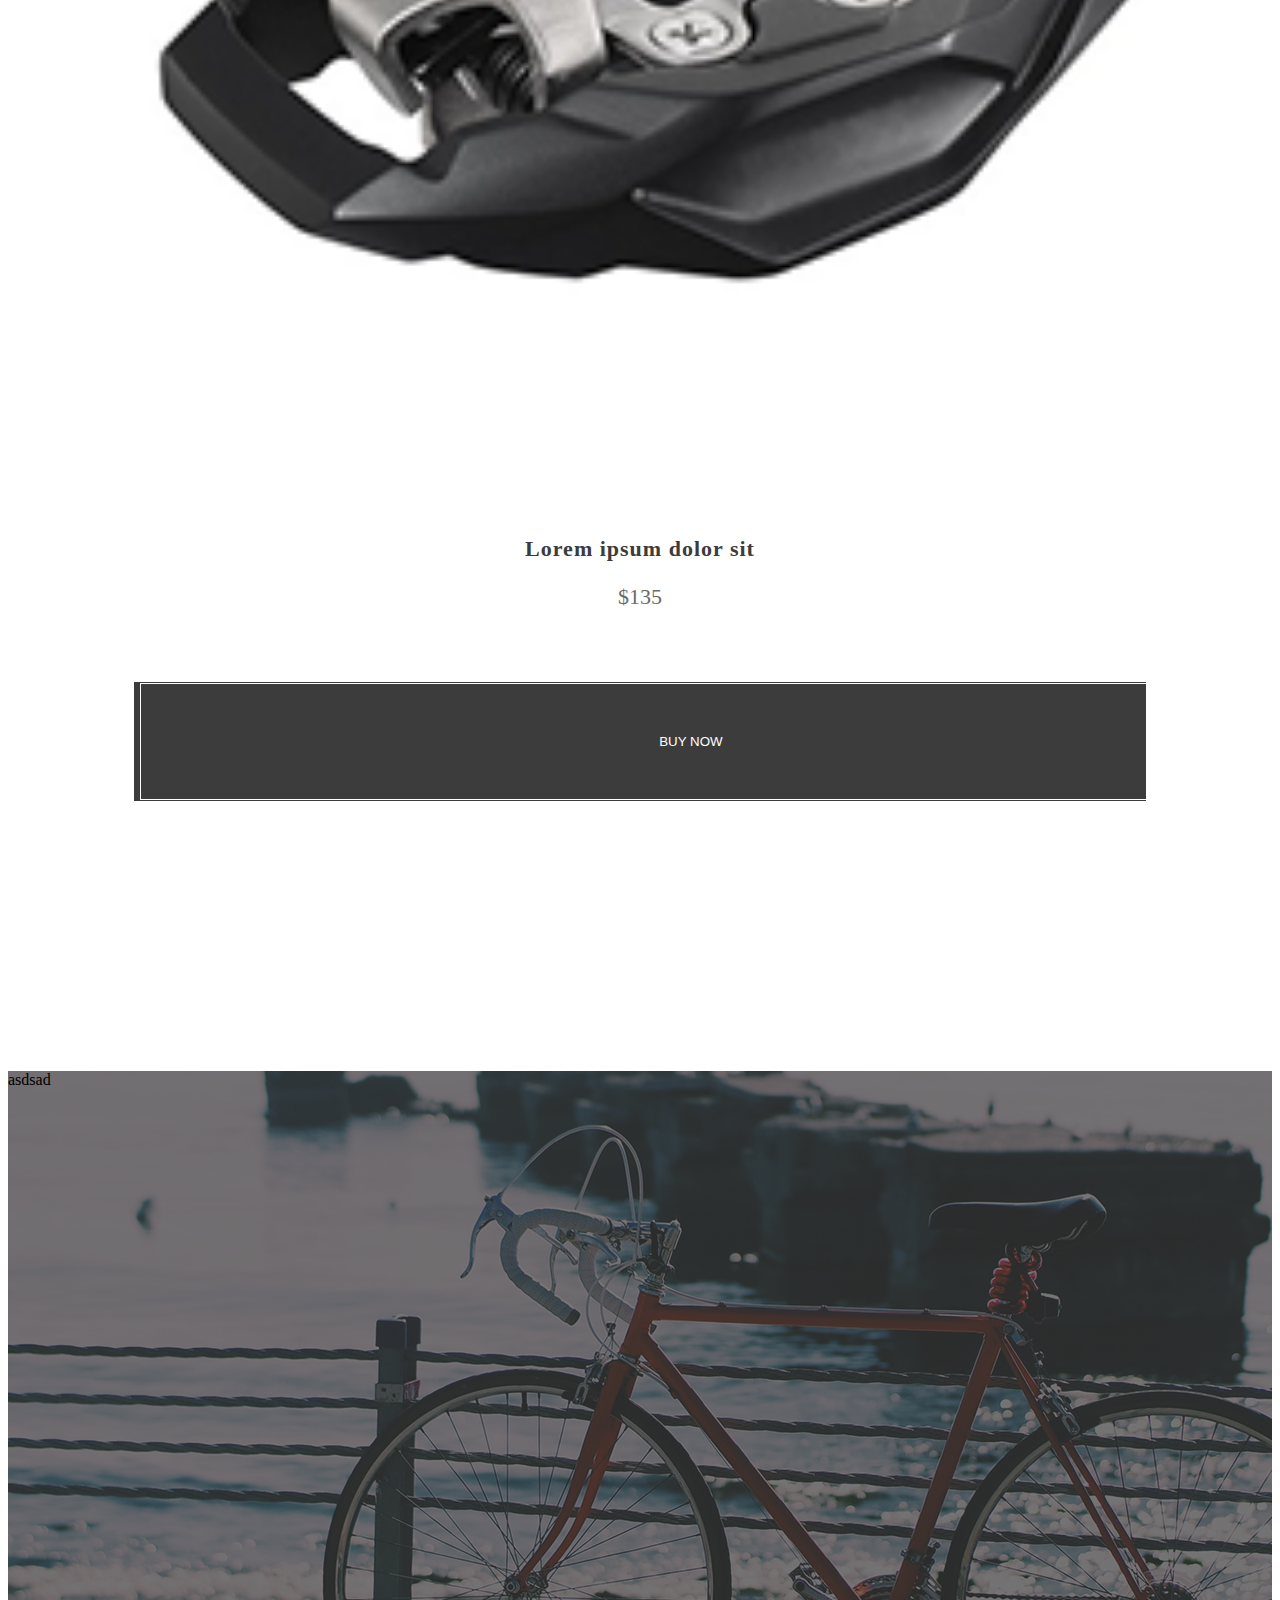
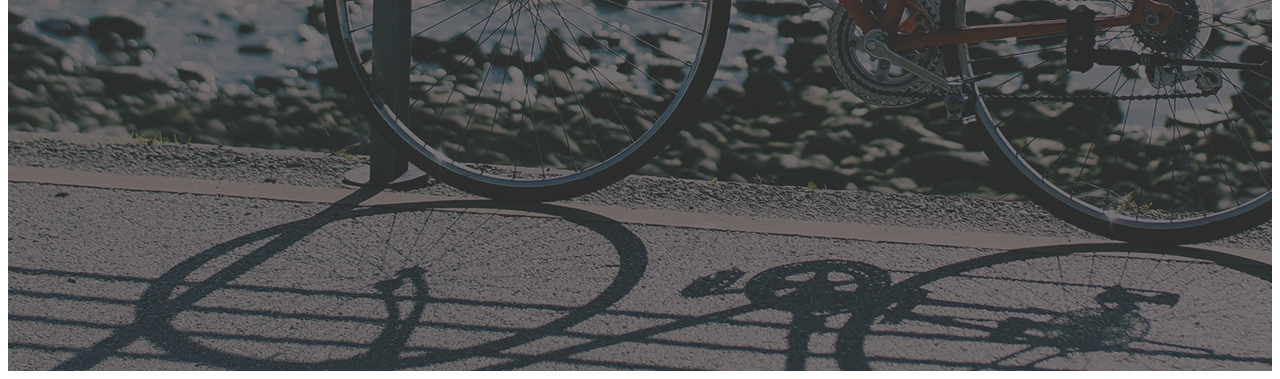
==== commit c137aa71: "Add fourth-section" ====
--- a/index.html
+++ b/index.html
@@ -118,5 +118,88 @@
             </div>
         </div>
     </section>
+    <section class="fourth-section">
+        <div class="container">
+            <div class="row d-flex align-items-center justify-content-center flex-column">
+                <div class="col-xl-10">
+                    <h2>
+                        Lorem ipsum dolor sit amet consectetur!
+                    </h2>
+                </div>
+                <div class="col-xl-10">
+                    <p> 
+                        Lorem ipsum dolor sit amet, consectetur adipisicing elit, sed do eiusmod tempor incididunt ut labore et dolore magna aliqua. Ut enim ad minim veniam, quis nostrud exercitation ullamco laboris nisi ut. aliquip ex ea commodo consequat. 
+                    </p>
+                </div>
+            </div>
+            <div class="row">
+                <div class="col-xl-3">
+                    <img src="pictures/bike8.png" alt="">
+                    <p class="first">
+                        Lorem ipsum dolor sit
+                    </p>
+                    <p class="second">
+                        $135
+                    </p>
+                    <button>
+                        <p>
+                            BUY NOW
+                        </p>
+                    </button>
+                </div>
+                <div class="col-xl-3">
+                    <img src="pictures/bike9.png" alt="">
+                    <p class="first">
+                        Lorem ipsum dolor sit
+                    </p>
+                    <p class="second">
+                        $135
+                    </p>
+                    <button>
+                        <p>
+                            BUY NOW
+                        </p>
+                    </button>
+                </div>
+                <div class="col-xl-3">
+                    <img src="pictures/bike10.png" alt="">
+                    <p class="first">
+                        Lorem ipsum dolor sit
+                    </p>
+                    <p class="second">
+                        $135
+                    </p>
+                    <button>
+                        <p>
+                            BUY NOW
+                        </p>
+                    </button>
+                </div>
+                <div class="col-xl-3">
+                    <img src="pictures/bike11.png" alt="">
+                    <p class="first">
+                        Lorem ipsum dolor sit
+                    </p>
+                    <p class="second">
+                        $135
+                    </p>
+                    <button>
+                        <p>
+                            BUY NOW
+                        </p>
+                    </button>
+                </div>
+            </div>
+        </div>
+    </section>
+    <footer>
+        <div class="container-fluid">
+            <div class="row">
+                <div class="col-xl-8">
+                    asdsad
+                </div>
+            </div>
+        </div>
+    </footer>
 </body>
 </html>--- a/main.css
+++ b/main.css
@@ -1,6 +1,8 @@
+/*  Utilities  */
 @font-face {
   font-family: "Milkshake";
   src: url(fonts/Milkshake\ 400.ttf); }
+/*  Styles  */
 body {
   background-color: #fff; }
 
@@ -67,9 +69,9 @@
   .first-section .container .row .col-xl-6 h2 {
     font-size: 60px;
     line-height: 60px;
-    color: #3c3c3c;
     font-family: "Old Standard TT";
     font-weight: 400;
+    color: #3c3c3c;
     margin: 10vh 0 4vh 0; }
   .first-section .container .row .col-xl-6 p:nth-child(3) {
     padding: 1vh 0; }
@@ -82,16 +84,11 @@
     font-weight: 300;
     width: 95%; }
   .first-section .container .row .col-xl-6 button {
+    border: none;
+    background-color: #3c3c3c;
     width: 34%;
     height: 9%;
-    margin-top: 5vh;
-    border: none;
-    font-size: 18px;
-    letter-spacing: 1px;
-    color: #ffffff;
-    background-color: #3c3c3c;
-    font-family: "Ubuntu";
-    font-weight: 400; }
+    margin-top: 5vh; }
     .first-section .container .row .col-xl-6 button p {
       text-align: center;
       width: 100%;
@@ -122,9 +119,9 @@
 .third-section .container .row h2 {
   font-size: 60px;
   line-height: 60px;
-  color: #3c3c3c;
   font-family: "Old Standard TT";
   font-weight: 400;
+  color: #3c3c3c;
   text-align: center;
   margin: 10vh auto 4vh auto; }
 .third-section .container .row p {
@@ -148,4 +145,65 @@
 .third-section .container-fluid .row .col-xl-8 img {
   width: 100%; }
 
+.fourth-section .container {
+  margin-top: 15vh; }
+  .fourth-section .container .row .col-xl-10 {
+    padding-right: 0;
+    padding-left: 0; }
+    .fourth-section .container .row .col-xl-10 h2 {
+      font-size: 60px;
+      line-height: 60px;
+      font-family: "Old Standard TT";
+      font-weight: 400;
+      font-size: 58px; }
+    .fourth-section .container .row .col-xl-10 p {
+      font-size: 18px;
+      letter-spacing: 1px;
+      line-height: 28px;
+      color: #6a6a6a;
+      font-family: "Ubuntu";
+      font-weight: 300;
+      width: 90%;
+      margin: 3vh auto 9vh auto;
+      text-align: center; }
+  .fourth-section .container .row .col-xl-3 img {
+    width: 95%;
+    display: block;
+    margin: auto; }
+  .fourth-section .container .row .first {
+    margin-top: 5vh;
+    font-size: 22px;
+    letter-spacing: 1px;
+    color: #3c3c3c;
+    font-family: "Old Standard TT";
+    font-weight: 700;
+    text-align: center; }
+  .fourth-section .container .row .second {
+    font-size: 22px;
+    color: #6a6a6a;
+    font-family: "Ubuntu";
+    font-weight: 500;
+    text-align: center; }
+  .fourth-section .container .row button {
+    border: none;
+    background-color: #3c3c3c;
+    display: block;
+    margin: 8vh auto 30vh auto;
+    width: 80%;
+    height: 9%; }
+    .fourth-section .container .row button p {
+      text-align: center;
+      width: 100%;
+      margin: auto;
+      color: #fff;
+      border: 1px solid #fff;
+      padding: 8%;
+      padding: 5%; }
+
+footer .container-fluid {
+  background-image: url("pictures/bike0.png");
+  background-repeat: no-repeat;
+  background-position: center;
+  height: 100vh; }
+
 /*# sourceMappingURL=main.css.map */
